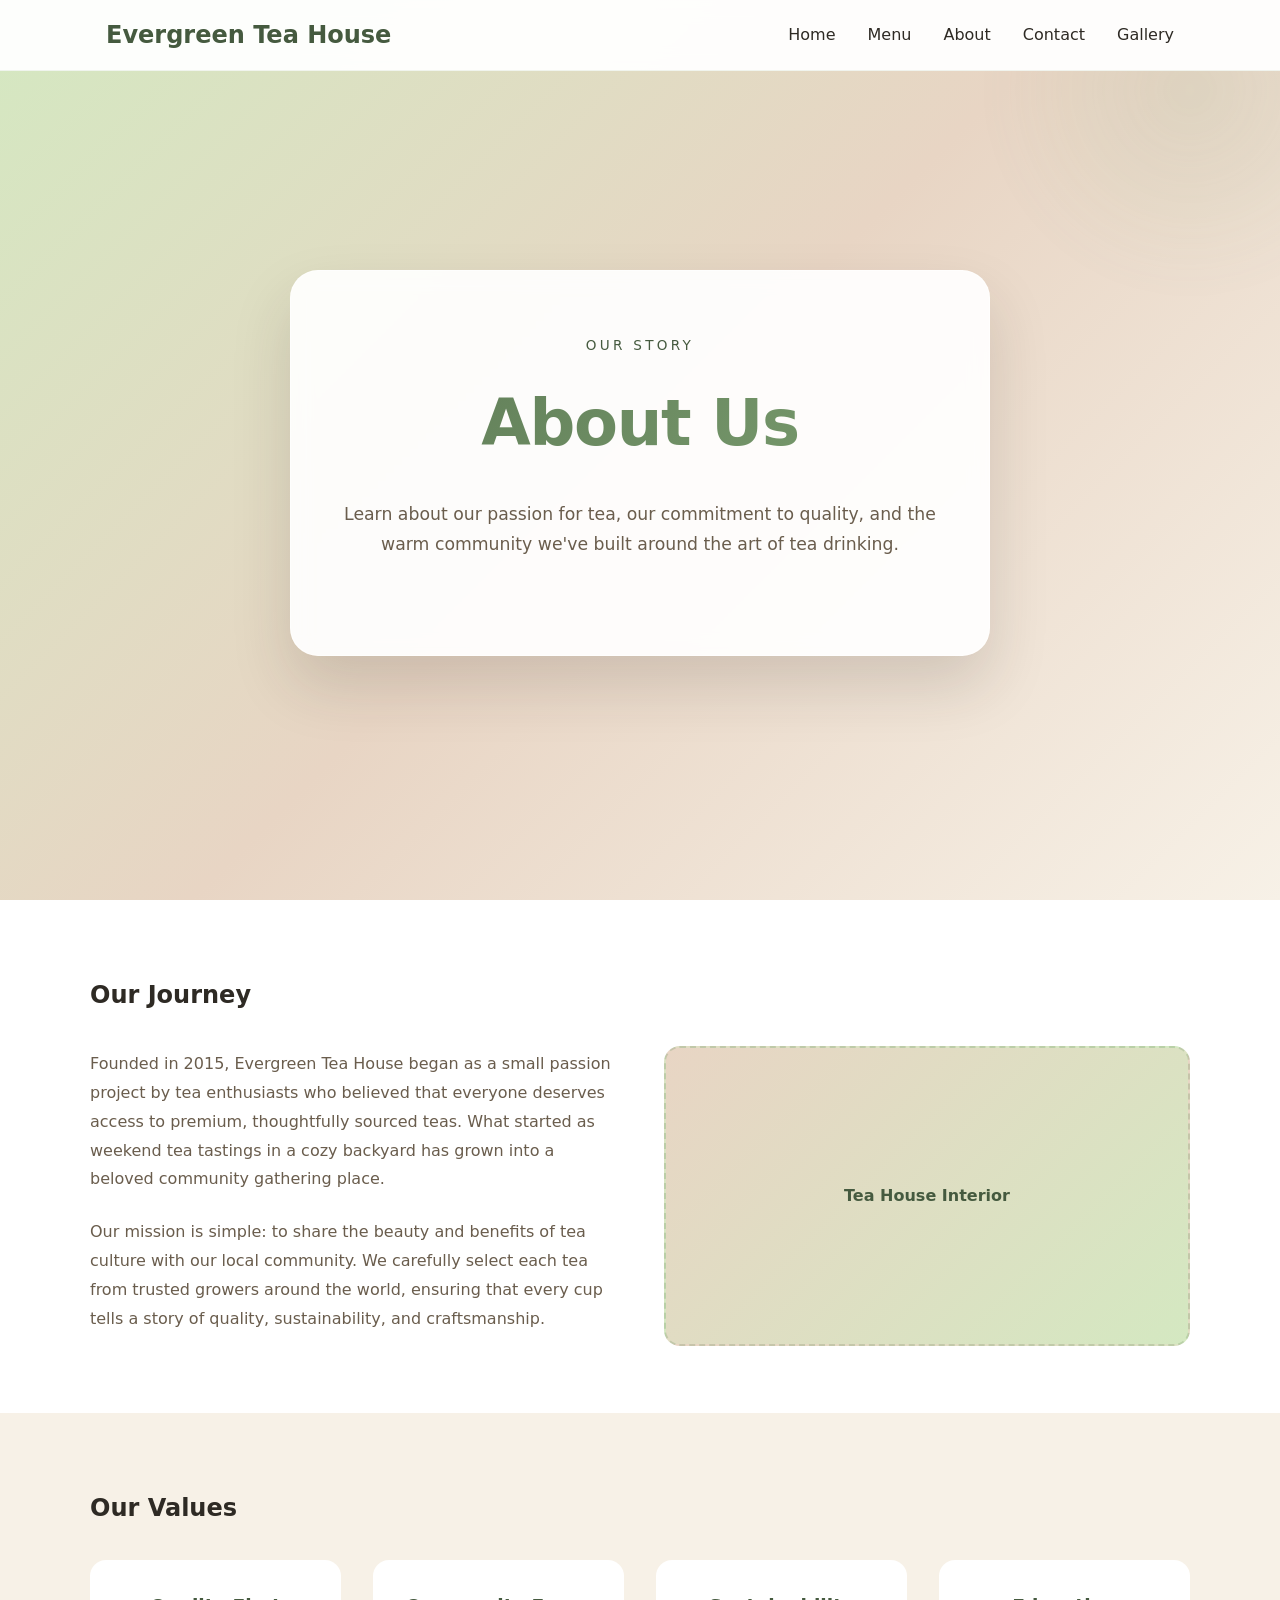
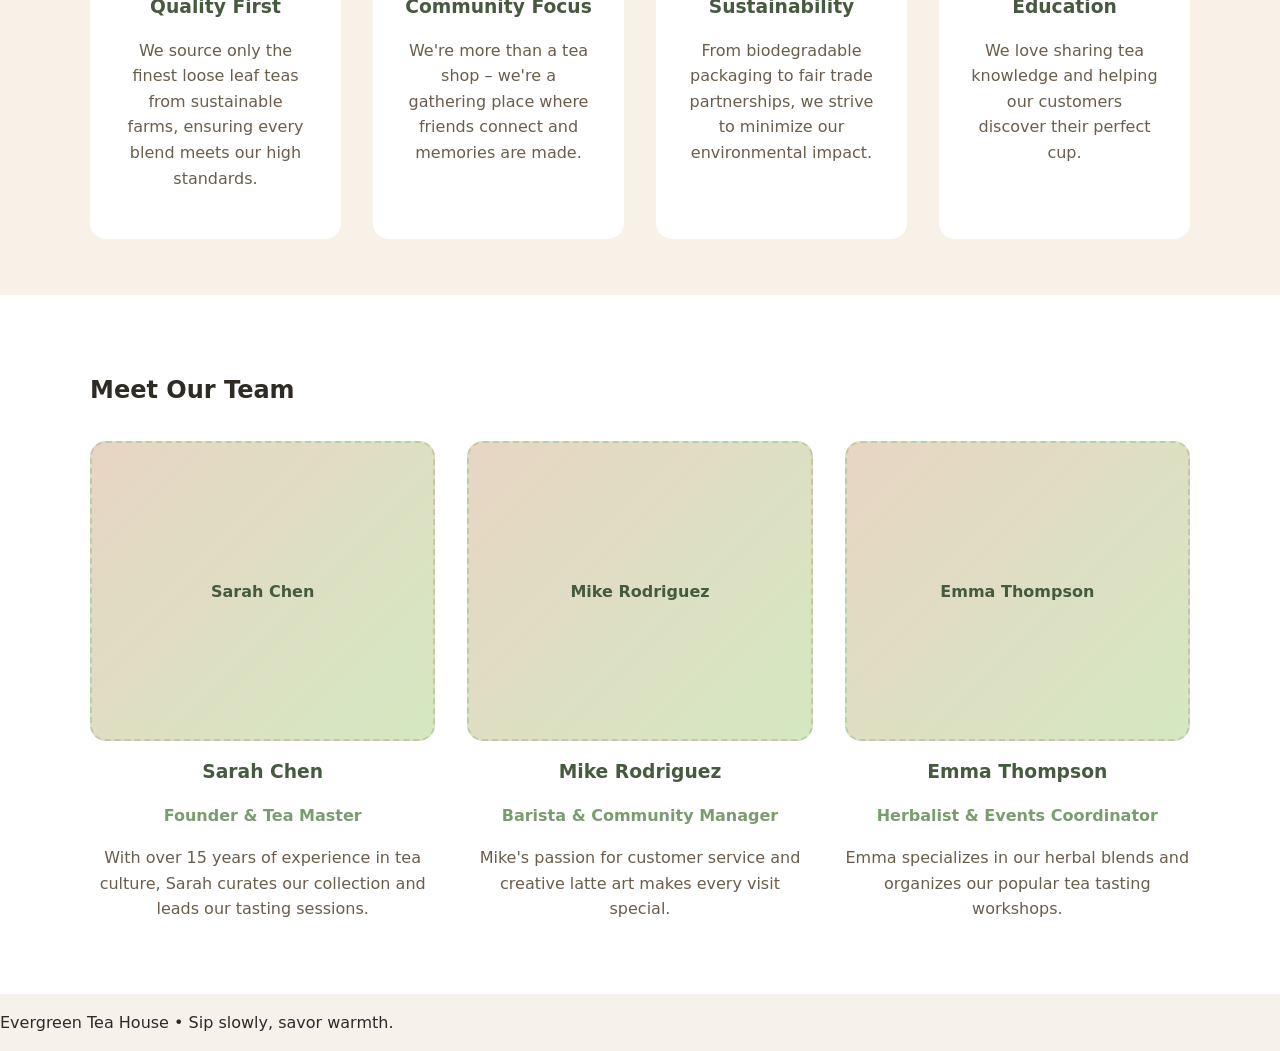
==== about.html @ d4f85f2b "Add multi-page tea house site with animations, menu, about, contact, and gallery pages" ====
<!DOCTYPE html>
<html lang="en">
<head>
  <meta charset="UTF-8" />
  <meta name="viewport" content="width=device-width, initial-scale=1.0" />
  <title>About - Evergreen Tea House</title>
  <link rel="stylesheet" href="styles.css" />
</head>
<body>
  <nav class="navbar">
    <div class="nav-container">
      <a href="index.html" class="nav-logo">Evergreen Tea House</a>
      <ul class="nav-menu">
        <li><a href="index.html">Home</a></li>
        <li><a href="menu.html">Menu</a></li>
        <li><a href="about.html">About</a></li>
        <li><a href="contact.html">Contact</a></li>
        <li><a href="gallery.html">Gallery</a></li>
      </ul>
    </div>
  </nav>

  <header class="hero about-hero">
    <div class="hero-content">
      <p class="eyebrow">Our Story</p>
      <h1>About Us</h1>
      <p class="hero-text">Learn about our passion for tea, our commitment to quality, and the warm community we've built around the art of tea drinking.</p>
    </div>
  </header>

  <main>
    <section class="section story">
      <div class="section-content">
        <h2>Our Journey</h2>
        <div class="story-content">
          <div class="story-text">
            <p>Founded in 2015, Evergreen Tea House began as a small passion project by tea enthusiasts who believed that everyone deserves access to premium, thoughtfully sourced teas. What started as weekend tea tastings in a cozy backyard has grown into a beloved community gathering place.</p>
            <p>Our mission is simple: to share the beauty and benefits of tea culture with our local community. We carefully select each tea from trusted growers around the world, ensuring that every cup tells a story of quality, sustainability, and craftsmanship.</p>
          </div>
          <div class="story-image">
            <div class="placeholder-image">Tea House Interior</div>
          </div>
        </div>
      </div>
    </section>

    <section class="section values">
      <div class="section-content">
        <h2>Our Values</h2>
        <div class="values-grid">
          <div class="value-item">
            <h3>Quality First</h3>
            <p>We source only the finest loose leaf teas from sustainable farms, ensuring every blend meets our high standards.</p>
          </div>
          <div class="value-item">
            <h3>Community Focus</h3>
            <p>We're more than a tea shop – we're a gathering place where friends connect and memories are made.</p>
          </div>
          <div class="value-item">
            <h3>Sustainability</h3>
            <p>From biodegradable packaging to fair trade partnerships, we strive to minimize our environmental impact.</p>
          </div>
          <div class="value-item">
            <h3>Education</h3>
            <p>We love sharing tea knowledge and helping our customers discover their perfect cup.</p>
          </div>
        </div>
      </div>
    </section>

    <section class="section team">
      <div class="section-content">
        <h2>Meet Our Team</h2>
        <div class="team-grid">
          <div class="team-member">
            <div class="member-image">
              <div class="placeholder-image">Sarah Chen</div>
            </div>
            <h3>Sarah Chen</h3>
            <p>Founder & Tea Master</p>
            <p>With over 15 years of experience in tea culture, Sarah curates our collection and leads our tasting sessions.</p>
          </div>
          <div class="team-member">
            <div class="member-image">
              <div class="placeholder-image">Mike Rodriguez</div>
            </div>
            <h3>Mike Rodriguez</h3>
            <p>Barista & Community Manager</p>
            <p>Mike's passion for customer service and creative latte art makes every visit special.</p>
          </div>
          <div class="team-member">
            <div class="member-image">
              <div class="placeholder-image">Emma Thompson</div>
            </div>
            <h3>Emma Thompson</h3>
            <p>Herbalist & Events Coordinator</p>
            <p>Emma specializes in our herbal blends and organizes our popular tea tasting workshops.</p>
          </div>
        </div>
      </div>
    </section>
  </main>

  <footer class="footer">
    <p>Evergreen Tea House • Sip slowly, savor warmth.</p>
  </footer>

  <script src="script.js"></script>
</body>
</html>
---- styles.css ----
:root {
  --bg: #f6f1e9;
  --surface: #ffffff;
  --text: #2e2a24;
  --muted: #6a5d4d;
  --accent: #7a9d6f;
  --accent-dark: #455a3f;
  --shadow: 0 20px 40px rgba(46, 42, 36, 0.1);
  --shadow-lg: 0 30px 60px rgba(46, 42, 36, 0.15);
  --transition: all 0.35s cubic-bezier(0.4, 0, 0.2, 1);
  --surface-soft: rgba(255, 255, 255, 0.92);
}

* {
  box-sizing: border-box;
}

body {
  margin: 0;
  font-family: "Segoe UI", system-ui, -apple-system, BlinkMacSystemFont, sans-serif;
  background: radial-gradient(circle at top, rgba(122, 157, 111, 0.12), transparent 35%),
    linear-gradient(180deg, #f7f1e7 0%, #f6f1e9 100%);
  color: var(--text);
  line-height: 1.6;
  overflow-x: hidden;
  scroll-behavior: smooth;
}

/* Navbar Styles */
.navbar {
  position: fixed;
  top: 0;
  width: 100%;
  background: rgba(255, 255, 255, 0.95);
  backdrop-filter: blur(10px);
  border-bottom: 1px solid rgba(122, 157, 111, 0.1);
  z-index: 1000;
  transition: var(--transition);
}

.nav-container {
  max-width: 1100px;
  margin: 0 auto;
  padding: 0 1rem;
  display: flex;
  justify-content: space-between;
  align-items: center;
  height: 70px;
}

.nav-logo {
  font-size: 1.5rem;
  font-weight: 700;
  color: var(--accent-dark);
  text-decoration: none;
  transition: var(--transition);
}

.nav-logo:hover {
  color: var(--accent);
}

.nav-menu {
  display: flex;
  list-style: none;
  margin: 0;
  padding: 0;
  gap: 2rem;
}

.nav-menu a {
  color: var(--text);
  text-decoration: none;
  font-weight: 500;
  transition: var(--transition);
  position: relative;
}

.nav-menu a:hover,
.nav-menu a.active {
  color: var(--accent);
}

.nav-menu a::after {
  content: '';
  position: absolute;
  bottom: -5px;
  left: 0;
  width: 0;
  height: 2px;
  background: var(--accent);
  transition: width 0.3s ease;
}

.nav-menu a:hover::after,
.nav-menu a.active::after {
  width: 100%;
}

@media (max-width: 768px) {
  .nav-menu {
    display: none;
  }
}

.section-content {
  width: min(1100px, calc(100% - 2rem));
  margin: 0 auto;
}

.section {
  padding: 3.5rem 0;
  opacity: 0;
  transform: translateY(50px);
  transition: opacity 0.8s ease, transform 0.8s ease;
}

.section.animate {
  opacity: 1;
  transform: translateY(0);
}

a {
  color: inherit;
  text-decoration: none;
}

.hero {
  min-height: 100vh;
  background: linear-gradient(135deg, #d4e8c1 0%, #e8d5c4 50%, #f7f1e7 100%);
  display: grid;
  place-items: center;
  padding: 4rem 1rem;
  position: relative;
  overflow: hidden;
  padding-top: 90px; /* Account for fixed navbar */
}

.hero::before,
.hero::after {
  content: "";
  position: absolute;
  border-radius: 50%;
  filter: blur(18px);
  opacity: 0.75;
}

.hero::before {
  width: 420px;
  height: 420px;
  background: radial-gradient(circle, rgba(122, 157, 111, 0.16) 0%, transparent 70%);
  top: -120px;
  right: -120px;
  animation: drift 18s infinite ease-in-out;
}

.gallery-hero {
  background: linear-gradient(135deg, #d4c1e8 0%, #c1e8d4 50%, #f7f1e7 100%);
}

@keyframes drift {
  0%,
  100% {
    transform: translate(0, 0);
  }
  50% {
    transform: translate(-15px, 18px);
  }
}

.hero-content {
  max-width: 700px;
  text-align: center;
  padding: 4rem 3rem;
  background: var(--surface-soft);
  border-radius: 28px;
  box-shadow: var(--shadow-lg);
  backdrop-filter: blur(10px);
  border: 1px solid rgba(255, 255, 255, 0.55);
  position: relative;
  z-index: 1;
  animation: slideUp 0.85s ease-out;
}

@keyframes slideUp {
  from {
    opacity: 0;
    transform: translateY(30px);
  }
  to {
    opacity: 1;
    transform: translateY(0);
  }
}

@keyframes fadeInUp {
  from {
    opacity: 0;
    transform: translateY(20px);
  }
  to {
    opacity: 1;
    transform: translateY(0);
  }
}

@keyframes pulse {
  0%, 100% {
    transform: scale(1);
  }
  50% {
    transform: scale(1.05);
  }
}

.eyebrow {
  margin: 0 0 1rem;
  text-transform: uppercase;
  letter-spacing: 0.24em;
  color: var(--accent-dark);
  font-size: 0.85rem;
}

h1 {
  margin: 0;
  font-size: clamp(2.5rem, 5vw, 4rem);
  font-weight: 700;
  letter-spacing: -0.02em;
  background: linear-gradient(135deg, #5f7b56 0%, #7a9d6f 100%);
  -webkit-background-clip: text;
  -webkit-text-fill-color: transparent;
  background-clip: text;
}

.hero-text {
  margin: 1.5rem 0 2rem;
  color: var(--muted);
  font-size: 1.08rem;
  line-height: 1.75;
}

.hero-panel {
  display: grid;
  grid-template-columns: minmax(0, 1fr) auto;
  gap: 1.25rem;
  align-items: center;
  justify-content: center;
}

@keyframes float {
  0%, 100% {
    transform: translateY(0px);
  }
  50% {
    transform: translateY(-10px);
  }
}

.hero-highlight {
  padding: 1.5rem 1.7rem;
  border-radius: 1.5rem;
  background: rgba(255, 255, 255, 0.92);
  border: 1px solid rgba(122, 157, 111, 0.12);
  box-shadow: 0 18px 45px rgba(122, 157, 111, 0.08);
  text-align: left;
  animation: float 6s ease-in-out infinite;
}

.hero-highlight span {
  display: block;
  color: var(--accent-dark);
  text-transform: uppercase;
  font-size: 0.75rem;
  letter-spacing: 0.24em;
  margin-bottom: 0.5rem;
}

.hero-highlight strong {
  display: block;
  font-size: 1.5rem;
  margin-bottom: 0.5rem;
  color: #3f5639;
}

.hero-highlight p {
  margin: 0;
  color: var(--muted);
  line-height: 1.6;
}

.cta-button {
  display: inline-flex;
  align-items: center;
  justify-content: center;
  padding: 1.1rem 2.2rem;
  border-radius: 50px;
  background: linear-gradient(135deg, #7a9d6f 0%, #5f7b56 100%);
  color: white;
  font-weight: 600;
  font-size: 1rem;
  box-shadow: 0 20px 40px rgba(122, 157, 111, 0.25);
  border: none;
  cursor: pointer;
  transition: var(--transition);
  position: relative;
  overflow: hidden;
}

.cta-button::before {
  content: "";
  position: absolute;
  top: 0;
  left: -120%;
  width: 120%;
  height: 100%;
  background: linear-gradient(90deg, transparent, rgba(255,255,255,0.22), transparent);
  transition: left 0.45s ease;
}

.cta-button:hover {
  transform: translateY(-3px);
  box-shadow: 0 25px 50px rgba(122, 157, 111, 0.35);
}

.cta-button:hover::before {
  left: 0;
}

.section {
  opacity: 1;
  transform: none;
  transition: opacity 0.6s ease, transform 0.6s ease;
}

.card {
  position: relative;
  padding: 2rem;
  border-radius: 24px;
  background: var(--surface);
  border: 1px solid rgba(122, 157, 111, 0.12);
  box-shadow: var(--shadow);
  transition: transform 0.35s ease, box-shadow 0.35s ease, border-color 0.35s ease;
  cursor: pointer;
}

.card::before {
  content: "";
  position: absolute;
  top: 0;
  left: 0;
  right: 0;
  height: 4px;
  background: linear-gradient(90deg, #7a9d6f, #5f7b56);
  transform: scaleX(0);
  transform-origin: left;
  transition: transform 0.35s ease;
}

.card:hover,
.card.focused {
  transform: translateY(-8px);
  box-shadow: var(--shadow-lg);
  border-color: var(--accent);
}

.card:hover::before,
.card.focused::before {
  transform: scaleX(1);
}

.card h3 {
  margin-top: 0;
  margin-bottom: 1rem;
  font-size: 1.35rem;
  color: var(--accent-dark);
}

.card p {
  margin: 0;
  color: var(--muted);
  line-height: 1.7;
  font-size: 1rem;
}

.price {
  display: block;
  margin-top: 1rem;
  font-size: 1.2rem;
  font-weight: 600;
  color: var(--accent-dark);
}

.section p,
.section li {
  color: var(--muted);
  font-size: 1rem;
}

.intro {
  background: #fff;
}

.menu {
  background: #f7f1e7;
}

.cards {
  display: grid;
  gap: 1.5rem;
  grid-template-columns: repeat(auto-fit, minmax(250px, 1fr));
  margin-top: 2rem;
}

.selection-panel {
  margin-top: 2rem;
  padding: 1.75rem 1.5rem;
  border-radius: 24px;
  background: #ffffff;
  border: 1px solid rgba(122, 157, 111, 0.14);
  box-shadow: 0 18px 40px rgba(122, 157, 111, 0.08);
}

.selection-panel h3 {
  margin-top: 0;
  margin-bottom: 0.75rem;
  color: var(--accent-dark);
}

.selection-panel .selection-text {
  margin: 0 0 1.25rem;
  color: var(--muted);
  line-height: 1.7;
}

.action-button {
  display: inline-flex;
  align-items: center;
  justify-content: center;
  padding: 0.95rem 1.8rem;
  border-radius: 999px;
  border: none;
  color: white;
  background: linear-gradient(135deg, #7a9d6f 0%, #5f7b56 100%);
  cursor: pointer;
  font-weight: 600;
  transition: var(--transition);
}

.action-button:hover:enabled {
  transform: translateY(-2px);
  box-shadow: 0 20px 30px rgba(122, 157, 111, 0.22);
}

.action-button:disabled {
  opacity: 0.55;
  cursor: not-allowed;
}

.about {
  background: #ffffff;
}

.split {
  display: grid;
  gap: 2rem;
  grid-template-columns: repeat(2, minmax(0, 1fr));
}

.about ul {
  padding-left: 1.3rem;
}

.about li {
  margin-bottom: 0.9rem;
}

.subscribe {
  background: linear-gradient(180deg, rgba(122, 157, 111, 0.12) 0%, rgba(255,255,255,0.96) 100%);
}

.subscribe-content {
  display: grid;
  gap: 1.5rem;
  grid-template-columns: 1.2fr 1fr;
  align-items: center;
  padding: 2.5rem 0;
}

#subscribe-form {
  display: grid;
  gap: 1rem;
}

#subscribe-form label {
  font-weight: 600;
  color: var(--accent-dark);
}

#subscribe-form input {
  width: 100%;
  padding: 1rem 1.2rem;
  border-radius: 16px;
  border: 1px solid rgba(122, 157, 111, 0.2);
  background: #fff;
  color: var(--text);
  outline: none;
  font-size: 1rem;
}

#subscribe-form input:focus {
  border-color: var(--accent);
  box-shadow: 0 0 0 4px rgba(122, 157, 111, 0.08);
}

.form-message {
  margin: 0;
  color: var(--accent-dark);
  font-size: 0.95rem;
}

.story {
  background: #ffffff;
}

.story-content {
  display: grid;
  gap: 3rem;
  grid-template-columns: 1fr 1fr;
  align-items: center;
}

.story-text p {
  margin-bottom: 1.5rem;
  line-height: 1.8;
}

.placeholder-image {
  width: 100%;
  height: 300px;
  background: linear-gradient(135deg, #e8d5c4, #d4e8c1);
  border-radius: 16px;
  display: flex;
  align-items: center;
  justify-content: center;
  color: var(--accent-dark);
  font-weight: 600;
  border: 2px dashed rgba(122, 157, 111, 0.3);
}

.values {
  background: #f7f1e7;
}

.values-grid {
  display: grid;
  gap: 2rem;
  grid-template-columns: repeat(auto-fit, minmax(250px, 1fr));
  margin-top: 2rem;
}

.value-item {
  padding: 2rem;
  border-radius: 16px;
  background: var(--surface);
  text-align: center;
  transition: transform 0.3s ease;
}

.value-item:hover {
  transform: translateY(-5px);
}

.value-item h3 {
  margin-top: 0;
  margin-bottom: 1rem;
  color: var(--accent-dark);
}

.team {
  background: #ffffff;
}

.team-grid {
  display: grid;
  gap: 2rem;
  grid-template-columns: repeat(auto-fit, minmax(250px, 1fr));
  margin-top: 2rem;
}

.team-member {
  text-align: center;
}

.member-image {
  margin-bottom: 1rem;
}

.team-member h3 {
  margin-top: 0;
  margin-bottom: 0.5rem;
  color: var(--accent-dark);
}

.team-member p:first-of-type {
  color: var(--accent);
  font-weight: 600;
  margin-bottom: 1rem;
}

.contact-info {
  background: #ffffff;
}

.contact-grid {
  display: grid;
  gap: 3rem;
  grid-template-columns: 1fr 1fr;
}

.contact-details h2,
.contact-form h2 {
  margin-bottom: 2rem;
  color: var(--accent-dark);
}

.contact-item {
  margin-bottom: 2rem;
}

.contact-item h3 {
  margin-top: 0;
  margin-bottom: 0.5rem;
  color: var(--accent-dark);
  font-size: 1.1rem;
}

.contact-item p {
  margin: 0;
  color: var(--muted);
  line-height: 1.6;
}

.form-group {
  margin-bottom: 1.5rem;
}

.form-group label {
  display: block;
  margin-bottom: 0.5rem;
  font-weight: 600;
  color: var(--accent-dark);
}

.form-group input,
.form-group textarea {
  width: 100%;
  padding: 1rem;
  border-radius: 12px;
  border: 1px solid rgba(122, 157, 111, 0.2);
  background: #fff;
  color: var(--text);
  outline: none;
  font-size: 1rem;
  transition: border-color 0.3s ease;
}

.form-group input:focus,
.form-group textarea:focus {
  border-color: var(--accent);
  box-shadow: 0 0 0 3px rgba(122, 157, 111, 0.1);
}

.location {
  background: #f7f1e7;
}

.map-placeholder {
  text-align: center;
  margin-top: 2rem;
}

.gallery-section {
  background: #ffffff;
}

.gallery-grid {
  display: grid;
  gap: 2rem;
  grid-template-columns: repeat(auto-fit, minmax(300px, 1fr));
  margin-top: 2rem;
}

.gallery-item {
  border-radius: 16px;
  overflow: hidden;
  transition: transform 0.3s ease;
}

.gallery-item:hover {
  transform: translateY(-5px);
}

.gallery-item .placeholder-image {
  height: 250px;
  border-radius: 16px 16px 0 0;
  margin: 0;
}

.gallery-item p {
  padding: 1rem;
  margin: 0;
  background: var(--surface);
  color: var(--muted);
  line-height: 1.6;
}

.events {
  background: #f7f1e7;
}

.events-grid {
  display: grid;
  gap: 2rem;
  grid-template-columns: repeat(auto-fit, minmax(300px, 1fr));
  margin-top: 2rem;
}

.event-item {
  padding: 2rem;
  border-radius: 16px;
  background: var(--surface);
  transition: transform 0.3s ease;
}

.event-item:hover {
  transform: translateY(-5px);
}

.event-item h3 {
  margin-top: 0;
  margin-bottom: 1rem;
  color: var(--accent-dark);
}

.event-item p {
  margin: 0 0 1rem;
  color: var(--muted);
  line-height: 1.6;
}

.event-date {
  display: block;
  margin-top: 1rem;
  font-weight: 600;
  color: var(--accent);
}

@media (max-width: 920px) {
  .hero-panel,
  .subscribe-content,
  .split {
    grid-template-columns: 1fr;
  }
}

@media (max-width: 720px) {
  .hero-content {
    padding: 2rem;
  }

  .cards {
    grid-template-columns: 1fr;
  }

  .selection-panel {
    margin-top: 1.5rem;
  }
}
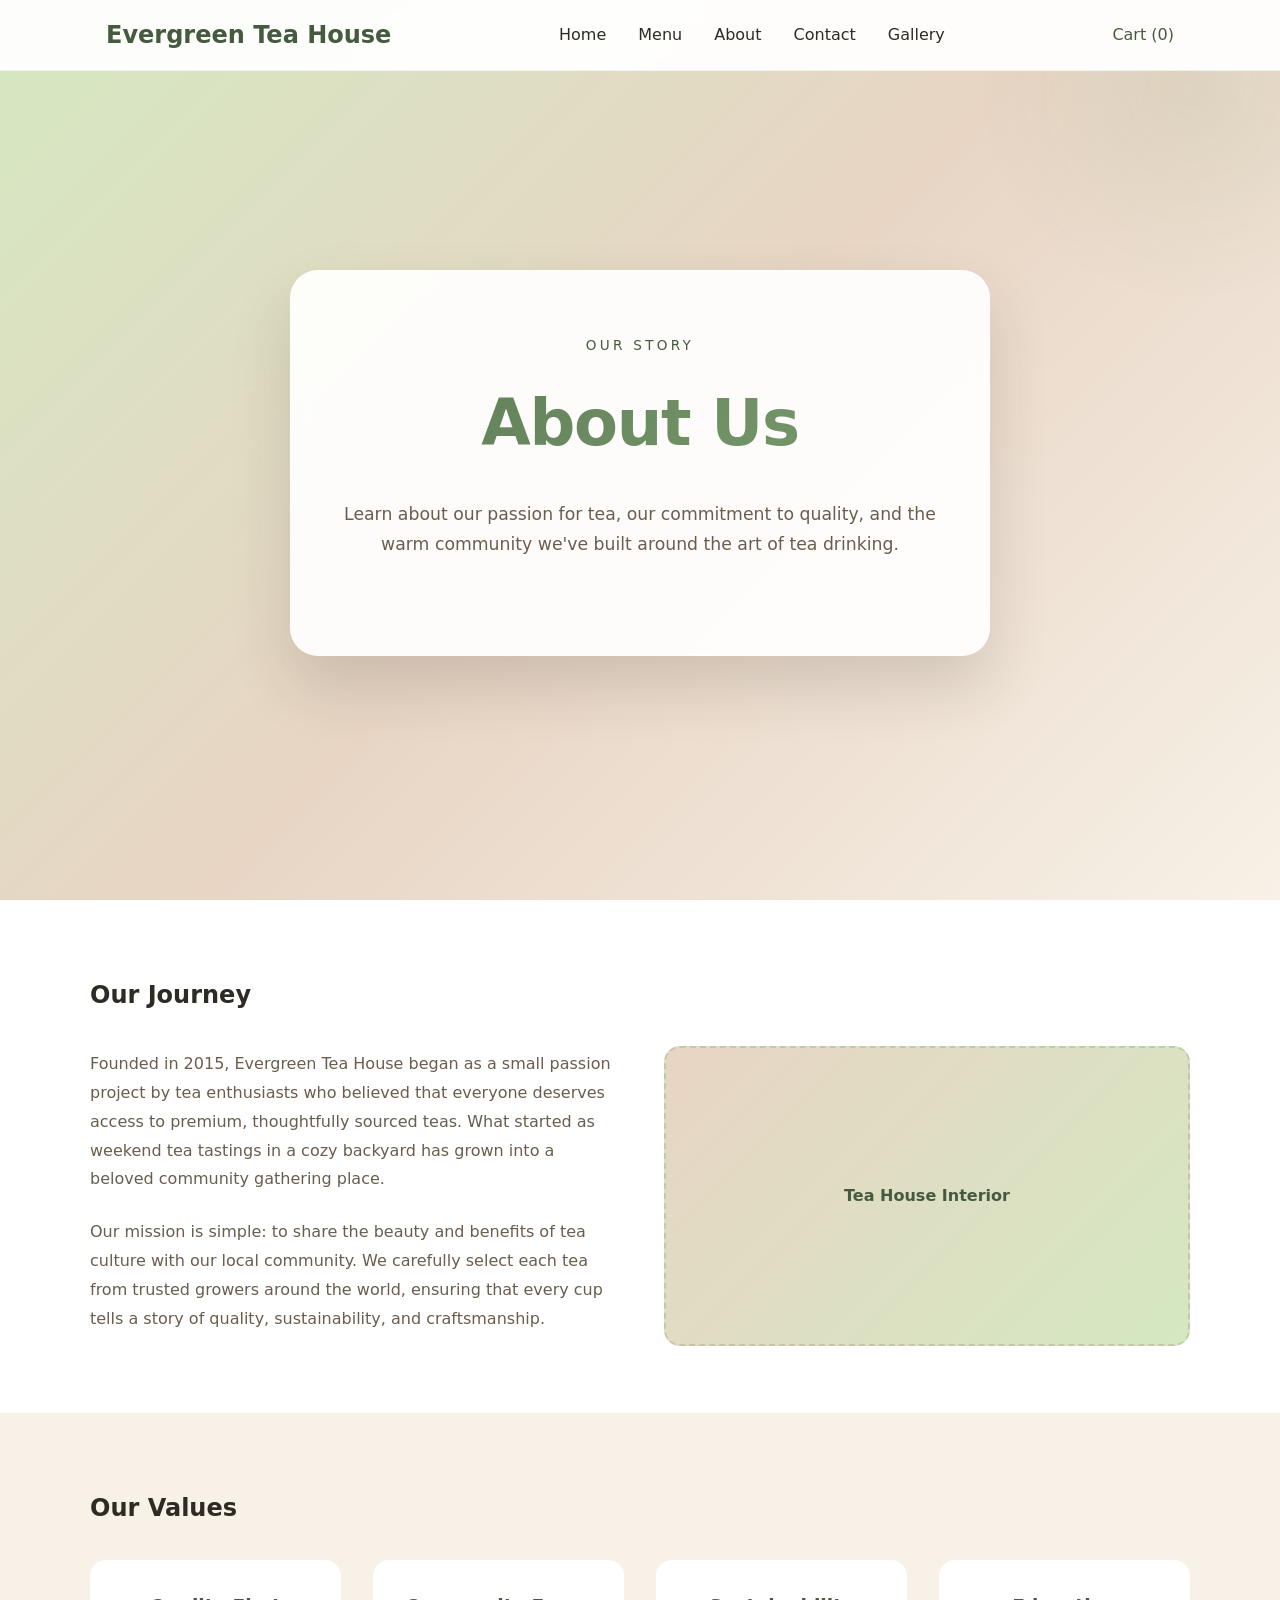
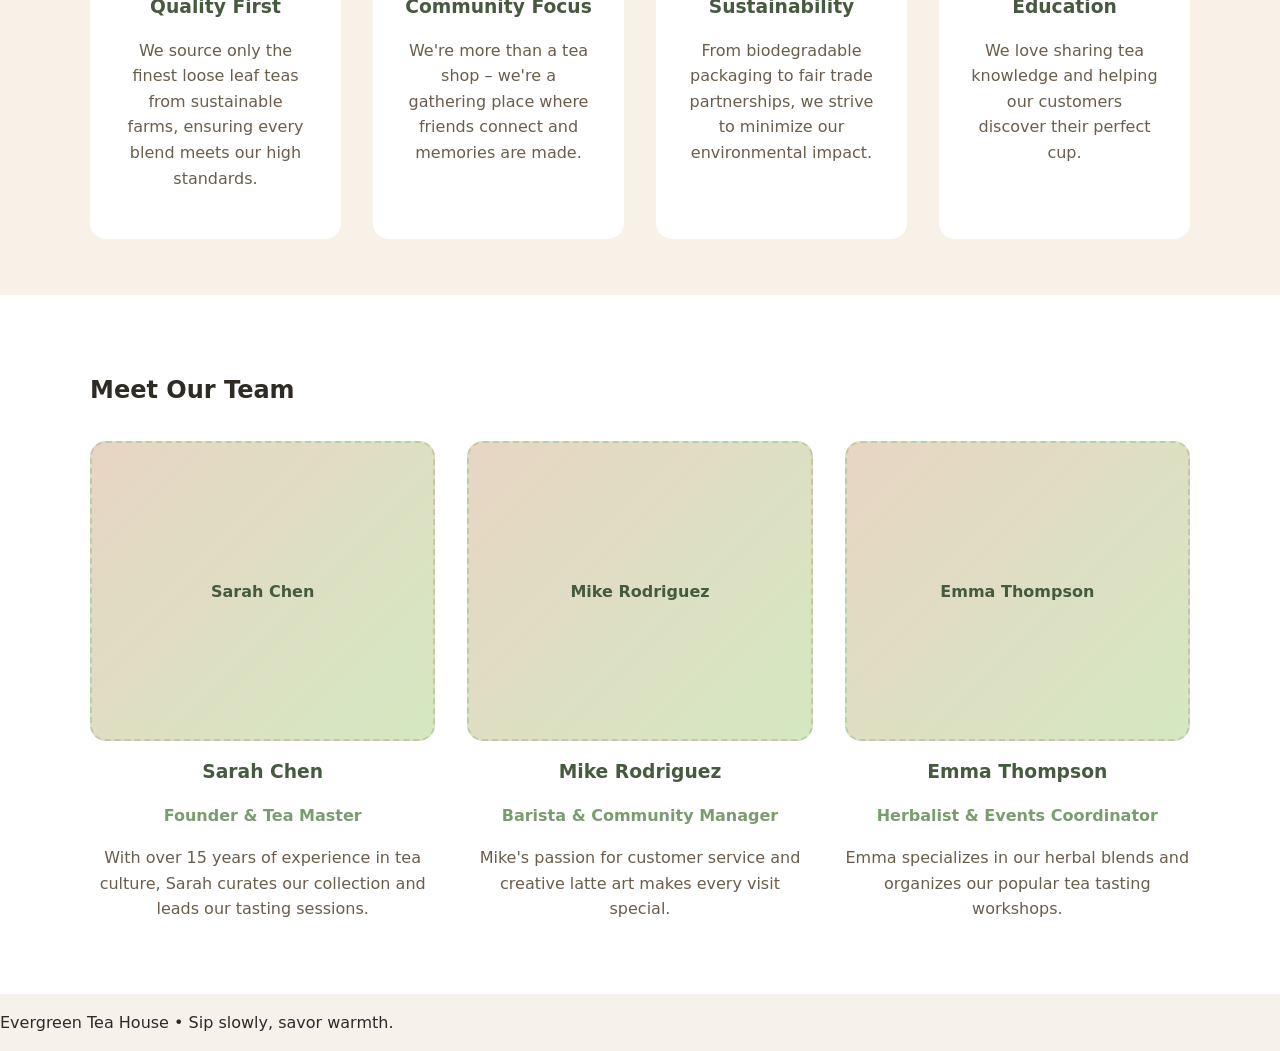
==== commit 87d53eb5: "Add cart functionality and styles to enhance user experience Co-authored-by: Copilot <copilot@github" ====
--- a/about.html
+++ b/about.html
@@ -17,6 +17,7 @@
         <li><a href="contact.html">Contact</a></li>
         <li><a href="gallery.html">Gallery</a></li>
       </ul>
+      <div class="cart-icon">Cart (<span class="cart-count">0</span>)</div>
     </div>
   </nav>
 
--- a/styles.css
+++ b/styles.css
@@ -95,6 +95,17 @@
 .nav-menu a:hover::after,
 .nav-menu a.active::after {
   width: 100%;
+}
+
+.cart-icon {
+  font-weight: 500;
+  color: var(--accent-dark);
+  cursor: pointer;
+  transition: var(--transition);
+}
+
+.cart-icon:hover {
+  color: var(--accent);
 }
 
 @media (max-width: 768px) {
@@ -776,3 +787,58 @@
     margin-top: 1.5rem;
   }
 }
+
+/* Cart Styles */
+.cart-summary {
+  margin-top: 1rem;
+  padding-top: 1rem;
+  border-top: 1px solid rgba(122, 157, 111, 0.2);
+}
+
+.cart-summary h4 {
+  margin: 0 0 0.5rem 0;
+  font-size: 1rem;
+  color: var(--accent-dark);
+}
+
+.cart-items {
+  list-style: none;
+  padding: 0;
+  margin: 0 0 0.5rem 0;
+  max-height: 150px;
+  overflow-y: auto;
+}
+
+.cart-items li {
+  display: flex;
+  justify-content: space-between;
+  align-items: center;
+  padding: 0.25rem 0;
+  font-size: 0.9rem;
+}
+
+.cart-items button {
+  background: var(--accent);
+  color: white;
+  border: none;
+  padding: 0.2rem 0.5rem;
+  border-radius: 4px;
+  cursor: pointer;
+  font-size: 0.8rem;
+  transition: var(--transition);
+}
+
+.cart-items button:hover {
+  background: var(--accent-dark);
+}
+
+.cart-total {
+  font-weight: bold;
+  margin: 0.5rem 0;
+  color: var(--accent-dark);
+}
+
+.checkout-button {
+  width: 100%;
+  margin-top: 0.5rem;
+}
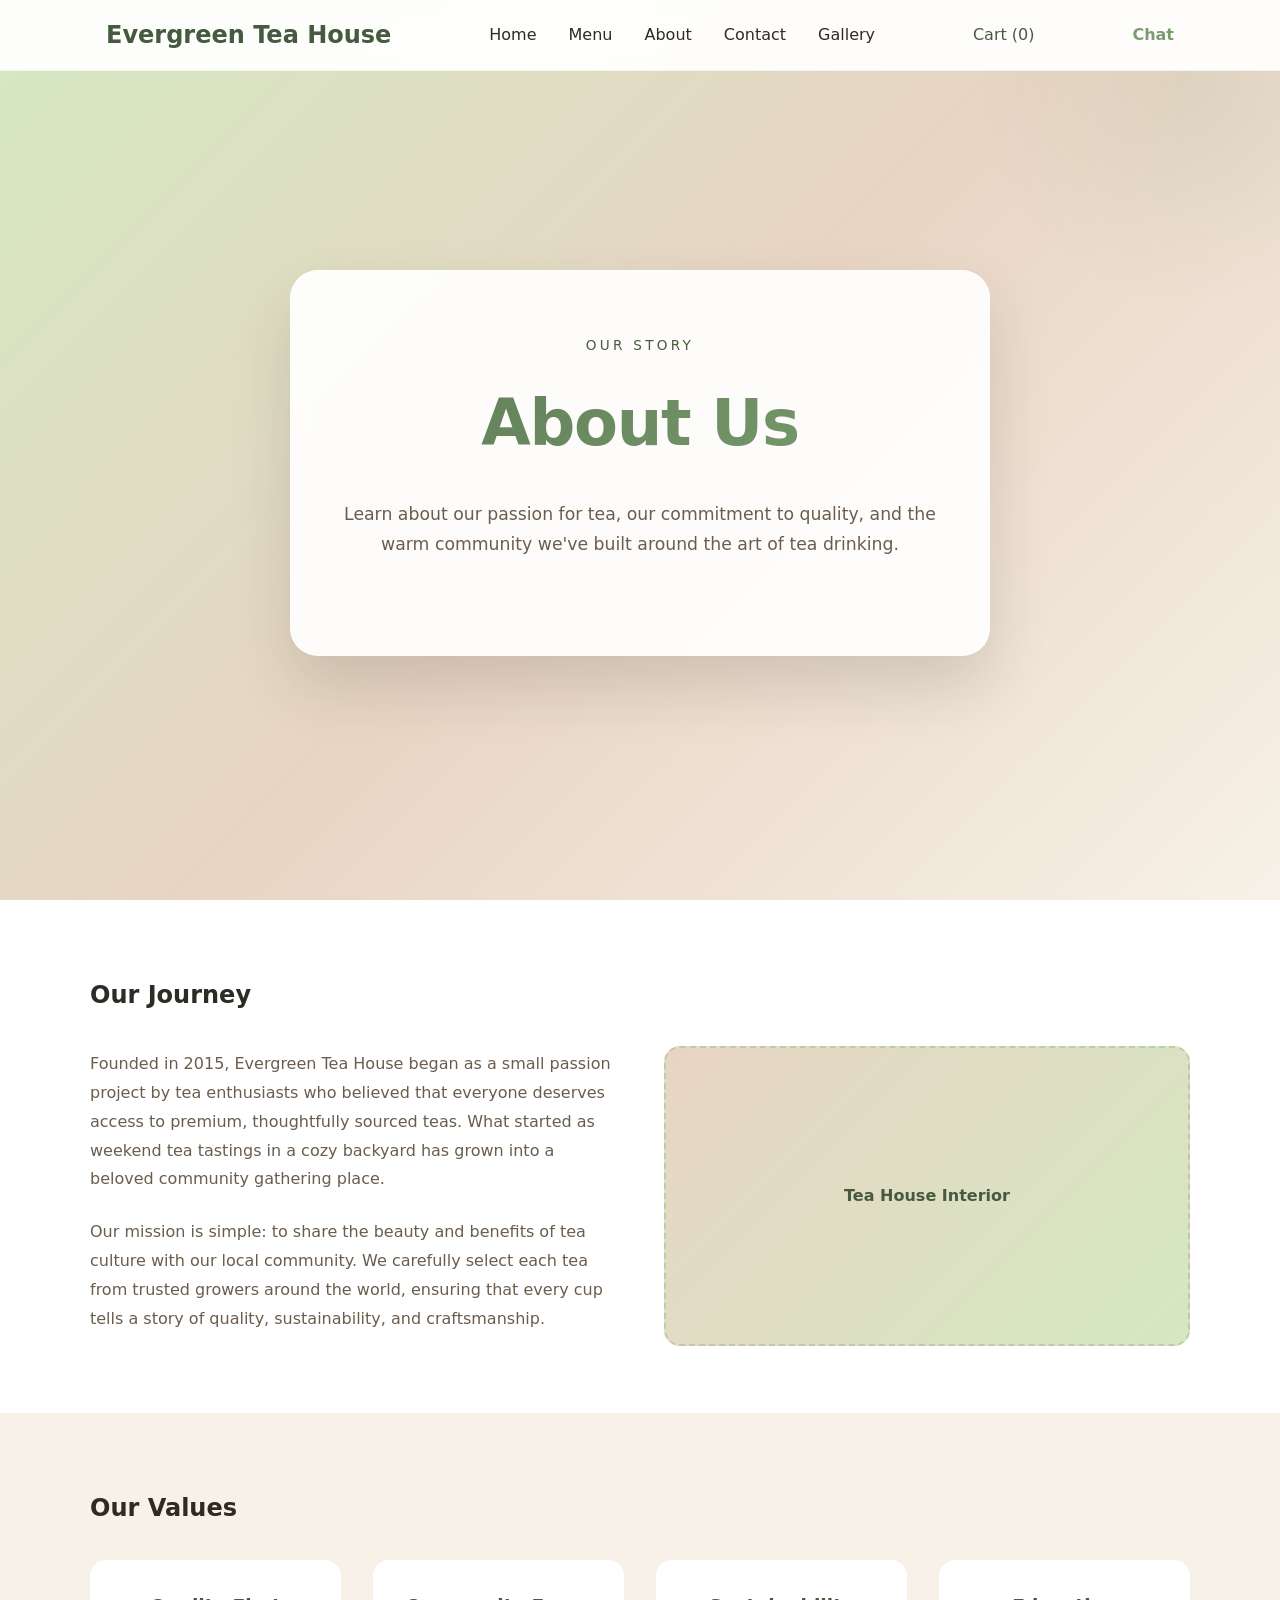
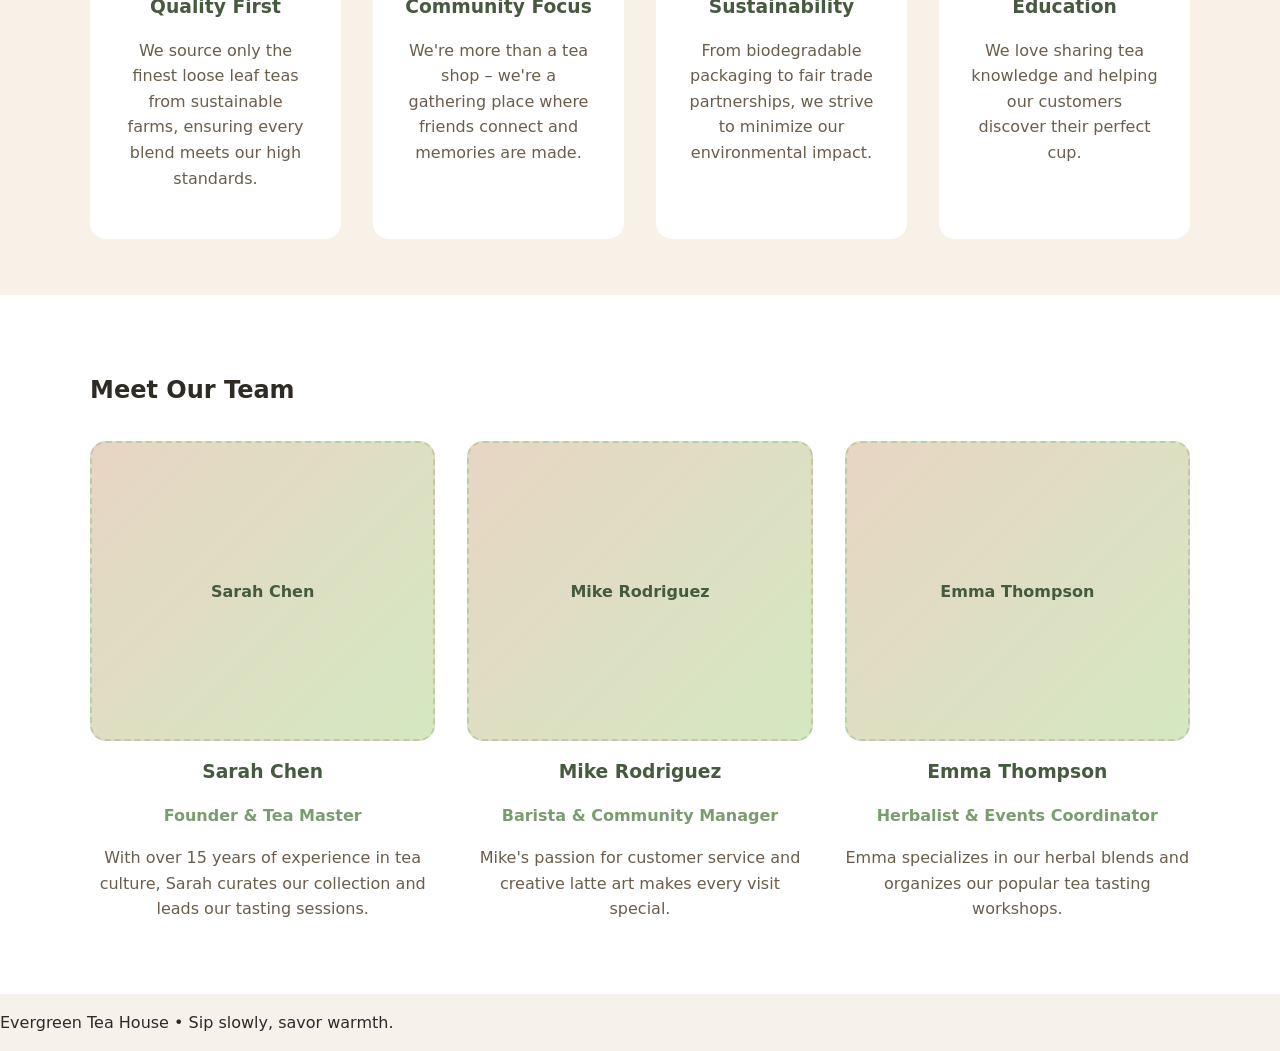
==== commit a8821e6a: "Add chat functionality and styles for enhanced customer support Co-authored-by: Copilot <copilot@git" ====
--- a/about.html
+++ b/about.html
@@ -18,6 +18,7 @@
         <li><a href="gallery.html">Gallery</a></li>
       </ul>
       <div class="cart-icon">Cart (<span class="cart-count">0</span>)</div>
+      <div class="chat-icon">Chat</div>
     </div>
   </nav>
 
@@ -106,6 +107,24 @@
     <p>Evergreen Tea House • Sip slowly, savor warmth.</p>
   </footer>
 
+  <div id="chat-modal" class="chat-modal">
+    <div class="chat-container">
+      <div class="chat-header">
+        <h3>Tea Assistant</h3>
+        <button class="close-chat">&times;</button>
+      </div>
+      <div class="chat-messages" id="chat-messages">
+        <div class="message bot-message">
+          <p>Hello! I'm your Tea Assistant. How can I help you today? Ask me about our teas or recommendations!</p>
+        </div>
+      </div>
+      <div class="chat-input">
+        <input type="text" id="chat-input" placeholder="Type your message...">
+        <button id="send-chat">Send</button>
+      </div>
+    </div>
+  </div>
+
   <script src="script.js"></script>
 </body>
 </html>
--- a/styles.css
+++ b/styles.css
@@ -145,6 +145,10 @@
   position: relative;
   overflow: hidden;
   padding-top: 90px; /* Account for fixed navbar */
+}
+
+.hero.animate {
+  opacity: 1;
 }
 
 .hero::before,
@@ -842,3 +846,117 @@
   width: 100%;
   margin-top: 0.5rem;
 }
+
+/* Chat Styles */
+.chat-icon {
+  cursor: pointer;
+  color: var(--accent);
+  font-weight: 600;
+  transition: var(--transition);
+}
+
+.chat-icon:hover {
+  color: var(--accent-dark);
+}
+
+.chat-modal {
+  display: none;
+  position: fixed;
+  top: 0;
+  left: 0;
+  width: 100%;
+  height: 100%;
+  background: rgba(0, 0, 0, 0.5);
+  z-index: 2000;
+  justify-content: center;
+  align-items: center;
+}
+
+.chat-container {
+  background: white;
+  border-radius: 16px;
+  width: 90%;
+  max-width: 400px;
+  max-height: 80vh;
+  display: flex;
+  flex-direction: column;
+  box-shadow: var(--shadow-lg);
+}
+
+.chat-header {
+  display: flex;
+  justify-content: space-between;
+  align-items: center;
+  padding: 1rem 1.5rem;
+  border-bottom: 1px solid rgba(0, 0, 0, 0.1);
+  background: var(--accent);
+  color: white;
+  border-radius: 16px 16px 0 0;
+}
+
+.chat-header h3 {
+  margin: 0;
+  font-size: 1.2rem;
+}
+
+.close-chat {
+  background: none;
+  border: none;
+  color: white;
+  font-size: 1.5rem;
+  cursor: pointer;
+}
+
+.chat-messages {
+  flex: 1;
+  padding: 1rem;
+  overflow-y: auto;
+  max-height: 400px;
+}
+
+.message {
+  margin-bottom: 1rem;
+  padding: 0.75rem 1rem;
+  border-radius: 12px;
+  max-width: 80%;
+}
+
+.bot-message {
+  background: #f0f0f0;
+  align-self: flex-start;
+}
+
+.user-message {
+  background: var(--accent);
+  color: white;
+  align-self: flex-end;
+  margin-left: auto;
+}
+
+.chat-input {
+  display: flex;
+  padding: 1rem;
+  border-top: 1px solid rgba(0, 0, 0, 0.1);
+}
+
+.chat-input input {
+  flex: 1;
+  padding: 0.75rem;
+  border: 1px solid rgba(0, 0, 0, 0.2);
+  border-radius: 8px 0 0 8px;
+  outline: none;
+}
+
+.chat-input button {
+  padding: 0.75rem 1rem;
+  background: var(--accent);
+  color: white;
+  border: none;
+  border-radius: 0 8px 8px 0;
+  cursor: pointer;
+  transition: var(--transition);
+}
+
+.chat-input button:hover {
+  background: var(--accent-dark);
+}
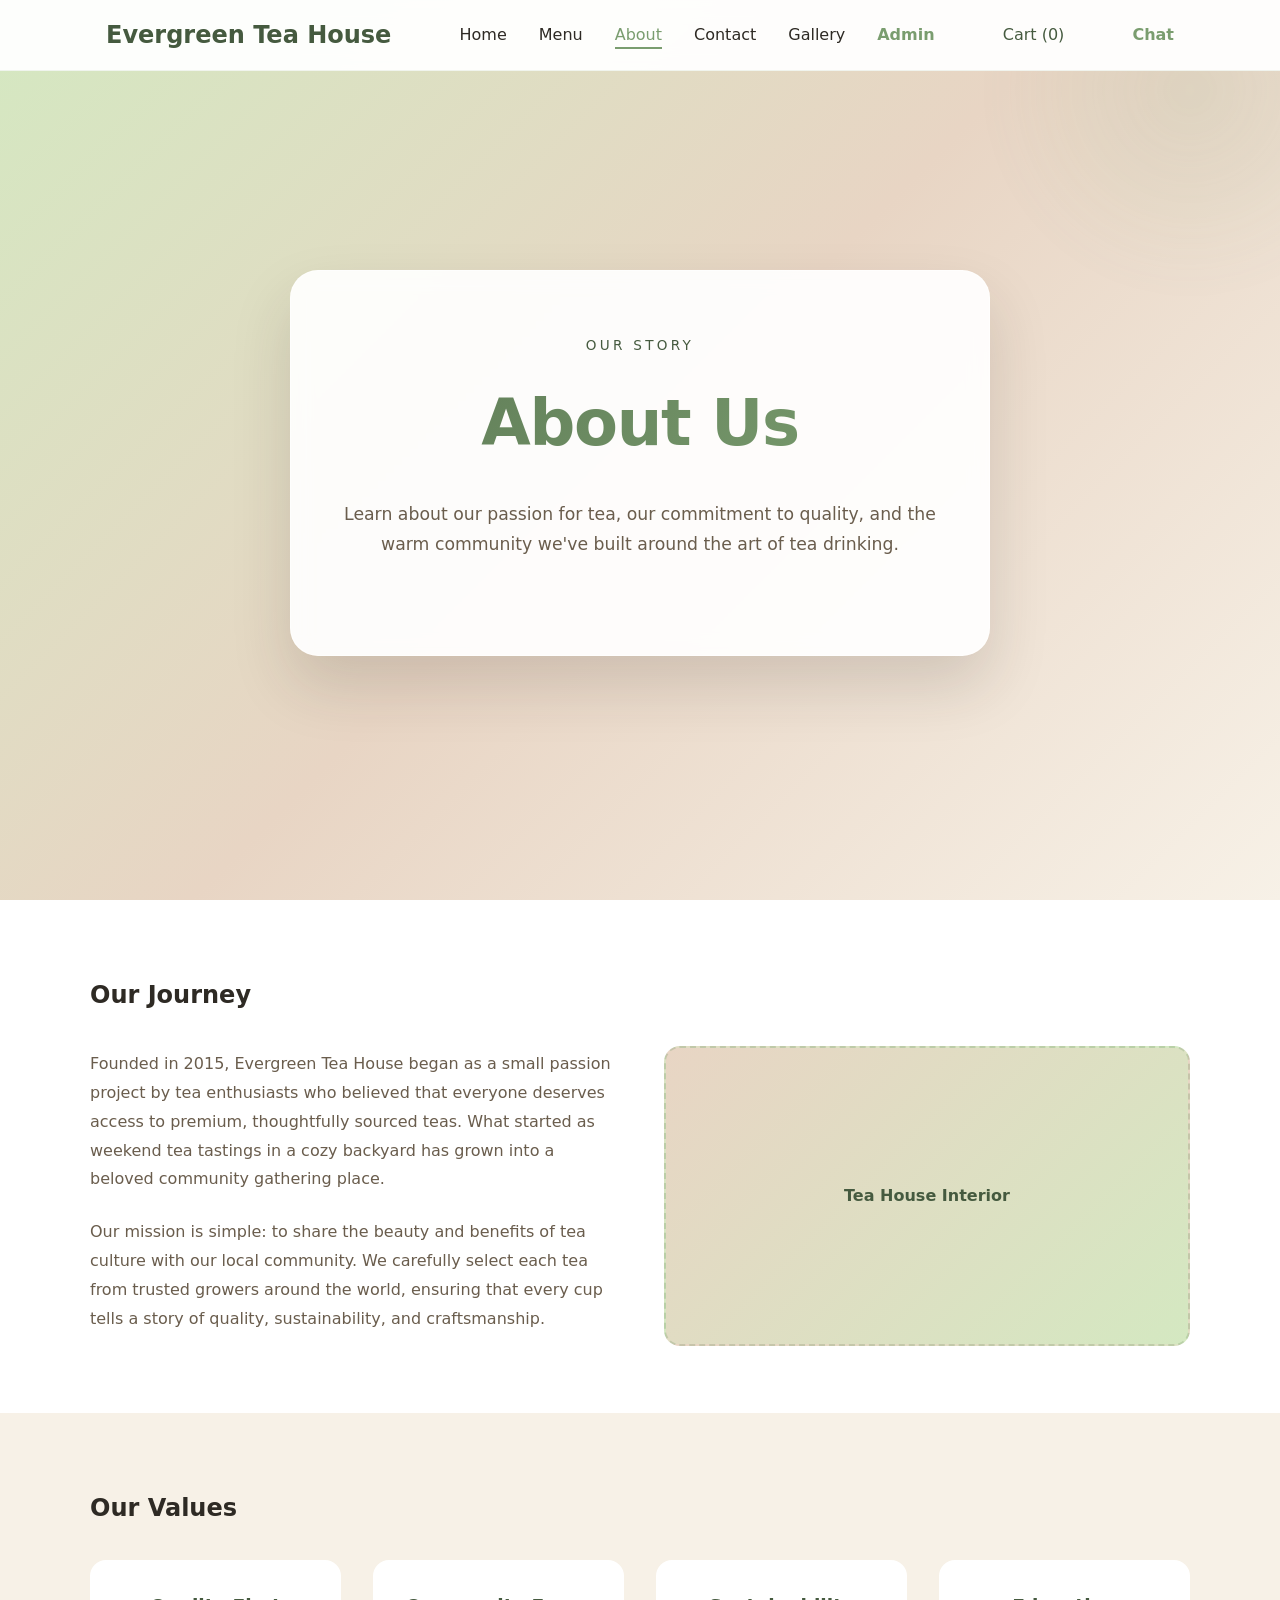
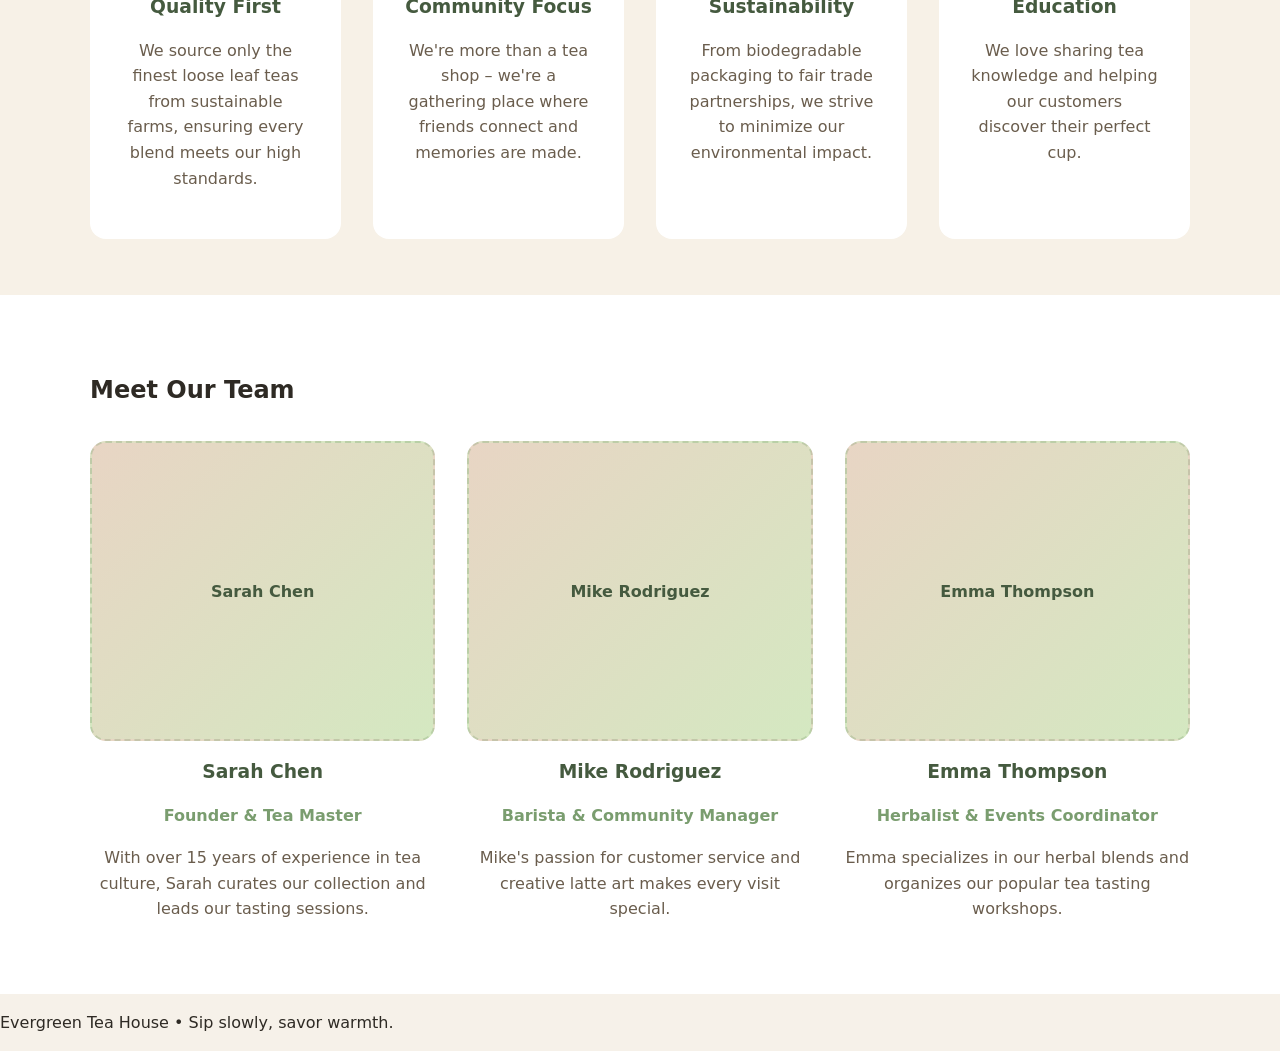
==== commit e8a3269f: "Add admin dashboard with login functionality and management features Co-authored-by: Copilot <copilo" ====
--- a/about.html
+++ b/about.html
@@ -16,6 +16,7 @@
         <li><a href="about.html">About</a></li>
         <li><a href="contact.html">Contact</a></li>
         <li><a href="gallery.html">Gallery</a></li>
+        <li><a href="admin.html" style="color: var(--accent); font-weight: 600;">Admin</a></li>
       </ul>
       <div class="cart-icon">Cart (<span class="cart-count">0</span>)</div>
       <div class="chat-icon">Chat</div>
--- a/styles.css
+++ b/styles.css
@@ -960,3 +960,101 @@
 .chat-input button:hover {
   background: var(--accent-dark);
 }
+
+/* Cart Modal Styles */
+.cart-modal {
+  display: none;
+  position: fixed;
+  top: 0;
+  left: 0;
+  width: 100%;
+  height: 100%;
+  background: rgba(0, 0, 0, 0.5);
+  z-index: 2000;
+  justify-content: center;
+  align-items: center;
+}
+
+.cart-container {
+  background: white;
+  border-radius: 16px;
+  width: 90%;
+  max-width: 400px;
+  max-height: 80vh;
+  display: flex;
+  flex-direction: column;
+  box-shadow: var(--shadow-lg);
+}
+
+.cart-header {
+  display: flex;
+  justify-content: space-between;
+  align-items: center;
+  padding: 1rem 1.5rem;
+  border-bottom: 1px solid rgba(0, 0, 0, 0.1);
+  background: var(--accent);
+  color: white;
+  border-radius: 16px 16px 0 0;
+}
+
+.cart-header h3 {
+  margin: 0;
+  font-size: 1.2rem;
+}
+
+.close-cart {
+  background: none;
+  border: none;
+  color: white;
+  font-size: 1.5rem;
+  cursor: pointer;
+}
+
+.cart-summary {
+  padding: 1rem;
+  flex: 1;
+  overflow-y: auto;
+}
+
+.cart-items {
+  list-style: none;
+  padding: 0;
+  margin: 0 0 1rem 0;
+  max-height: 200px;
+  overflow-y: auto;
+}
+
+.cart-items li {
+  display: flex;
+  justify-content: space-between;
+  align-items: center;
+  padding: 0.5rem 0;
+  border-bottom: 1px solid rgba(0, 0, 0, 0.1);
+}
+
+.cart-items button {
+  background: var(--accent);
+  color: white;
+  border: none;
+  padding: 0.2rem 0.5rem;
+  border-radius: 4px;
+  cursor: pointer;
+  font-size: 0.8rem;
+  transition: var(--transition);
+}
+
+.cart-items button:hover {
+  background: var(--accent-dark);
+}
+
+.cart-total {
+  font-weight: bold;
+  margin: 1rem 0;
+  color: var(--accent-dark);
+  text-align: center;
+}
+
+.checkout-button {
+  width: 100%;
+  margin-top: 1rem;
+}
